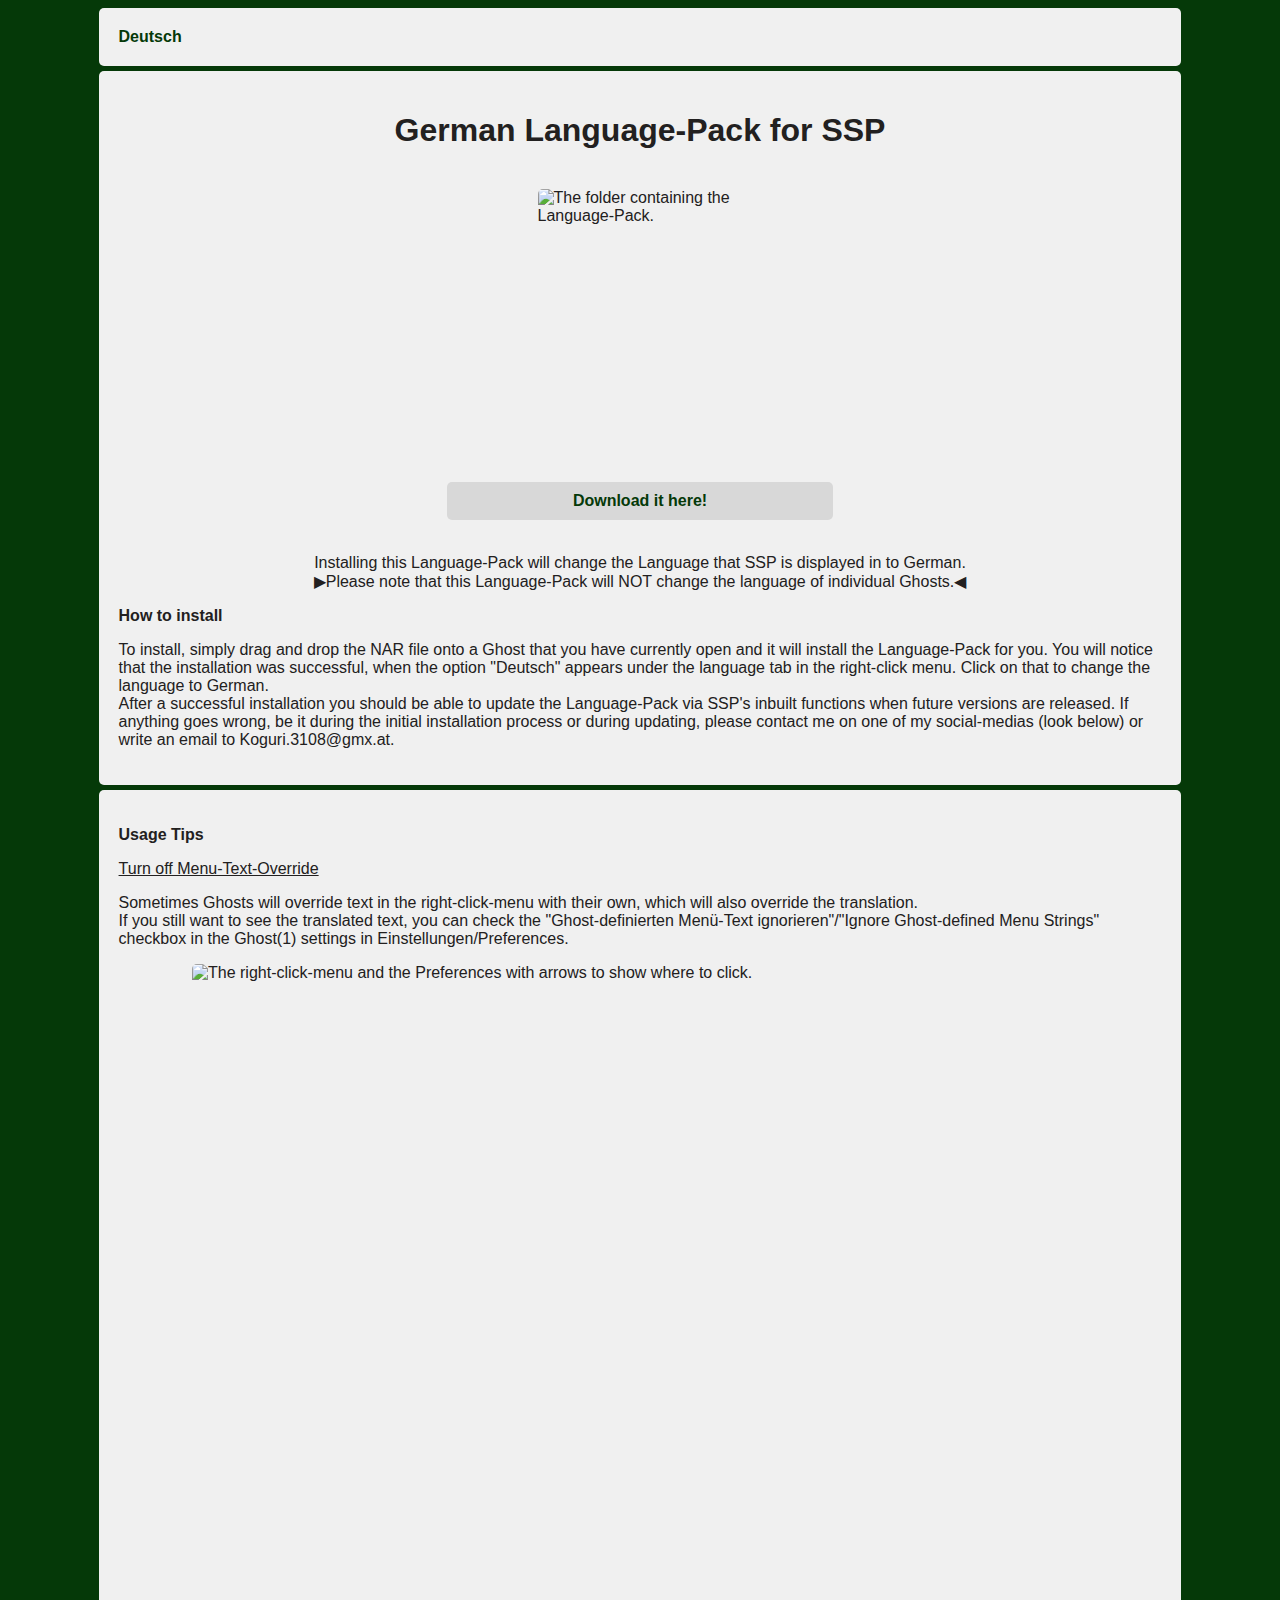
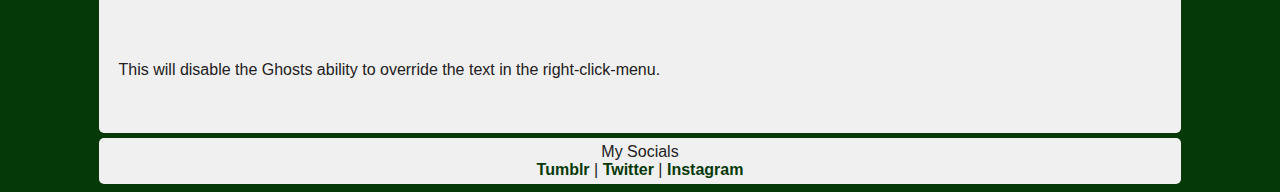
==== de_langpack.html @ 6e1f0029 "first setup" ====
<!DOCTYPE html>
<html>


<head>
    <meta charset="UTF-8"/>
    <meta name="viewport" content="width=device-width, initial-scale=1.0">
    <title>Koguri's SSP-Stuff</title>
    <link rel="stylesheet" href="style.css"/>
    <link rel="shortcut icon" type="image/x-icon" href="favicon.ico">
    
    <meta property="og:type" content="website"/>
    <meta property="og:title" content="Koguri's Pile of Stuff"/>
    <meta property="og:description" content="All of my SSP related creations can be found here"/>
    <meta property="og:url" content="https://Koguri3108.github.io/website/de_langpack.html"/>
</head>

<body>
	<article>
		<a href="https://Koguri3108.github.io/website/de_langpack_de.html">Deutsch</a>
	</article>
    <article>
        <h1>German Language-Pack for SSP</h1>
		<br>
		<img src="img/german.PNG" alt="The folder containing the Language-Pack." width="205" height="275" class="center">
		<br>
		<div class="dlbutton"><a href="https://github.com/Koguri3108/SSP_de_langpack/releases">Download it here!</a></div>
		<br>
		<p class="centertext">Installing this Language-Pack will change the Language that SSP is displayed in to German.<br>▶Please note that this Language-Pack will NOT change the language of individual Ghosts.◀</p>
		<p class="boldtext">How to install</p>
		<p>To install, simply drag and drop the NAR file onto a Ghost that you have currently open and it will install the Language-Pack for you. You will notice that the installation was successful, when the option "Deutsch" appears under the language tab in the right-click menu. Click on that to change the language to German.<br>After a successful installation you should be able to update the Language-Pack via SSP's inbuilt functions when future versions are released. If anything goes wrong, be it during the initial installation process or during updating, please contact me on one of my social-medias (look below) or write an email to Koguri.3108@gmx.at.</p>
	</article>
	<article>
		<p class="boldtext">Usage Tips</p>
		<p class="linetext">Turn off Menu-Text-Override</p>
		<p>Sometimes Ghosts will override text in the right-click-menu with their own, which will also override the translation.<br>If you still want to see the translated text, you can check the "Ghost-definierten Menü-Text ignorieren"/"Ignore Ghost-defined Menu Strings" checkbox in the Ghost(1) settings in Einstellungen/Preferences.</p>
		<img src="img/MenuText.png" alt="The right-click-menu and the Preferences with arrows to show where to click." width="896" height="681" class="center">
		<p>This will disable the Ghosts ability to override the text in the right-click-menu.</p>
		<br>
    </article>
    
    <footer>
        My Socials<br>
        <a href="https://koguri3108.tumblr.com/">Tumblr</a> | 
        <a href="https://twitter.com/3108Koguri">Twitter</a> | 
        <a href="https://www.instagram.com/koguri3108/">Instagram</a>
        <br>
    </footer>
</body>
</html>
---- style.css ----
/*This is a CSS comment! Anything between these tags will not be run and is for your reference. Everything in this file has to do with how the website looks; I've pointed out areas where you can pick text/background colors, etc. If you want to look into doing more specific effects, google is your best friend! You can also look at what's available at https://www.w3schools.com/ */
/*Template version 1.0.2*/

/*This affects every element on the site. You can change the font and font color here.*/
*
{ 
    font-family: 'Tahoma', sans-serif;
    color: #222020; /*Text color*/
    text-align: left;
}

body
{
    background: #053908; /*This is the background color for the whole site*/
    margin-left: 3%;
    margin-right: 3%;
}

article
{
    background: #f0f0f0; /*This is the white boxes that the text is in. You can change this to anything you like*/
    border-radius: 5px;
    margin-top: 5px;
    margin-left: 5%;
    margin-right: 5%;
    padding: 20px;
}

footer
{
    margin-top: 5px;
    margin-left: 5%;
    margin-right: 5%;
    background: #f0f0f0;
    padding: 5px;
    border-radius: 5px;
    text-align: center;
}

h1
{
    text-align: center;
}

h2
{

}

a
{
    color: #053908; /*This is the color for links, such as the download link*/
    text-decoration: None;
	font-weight: bold;
}

a:hover
{
    text-decoration: none;
    color: #0b8f13;
	font-weight: bold;
}



/*Class for centering images*/
.center
{
    display: block;
    margin-left: auto;
    margin-right: auto;
    max-width: 100%;
    height: auto;
    border-radius: 5px; /*If you want your images to be perfectly square, remove the border-radius bit*/
}

/*Classes for the download button*/
.dlbutton
{
    display: block;
    text-align: center;
    padding: 10px;
    background-color: #d8d8d8;
    max-width: 35%;
    border-radius: 5px;
    margin-left: auto;
    margin-right: auto;
}

.dlbutton:hover
{
    background-color: #cfcfcf;
}

/*This is for the webring, but you could use it for any center aligned text*/
.centertext
{
	text-align: center;
}

.boldtext
{
	font-weight: bold;
}

.slanttext
{
	font-style: italic;
}

.linetext
{
	text-decoration-line: underline;
}

.version
{
    margin-left: 20%;
    margin-right: 20%;
    padding: 10px;
    text-align: center;
}

.version:hover
{
    background: #d8d8d8; /*If you dont want your version history to change color when you hover over it, remove this bit of code*/
    border-radius: 5px;
}

/*These next bits handle the responsive iframe for the embedded youtube video that explains ukagaka. The margin bit is mine, and you can adjust the margin here if you don't like the size of the video. The rest I got from here: https://avexdesigns.com/blog/responsive-youtube-embed */
.embed-margin
{
	display: block;
	margin-left: 20%;
	margin-right: 20%;
}

.embed-container
{
	position: relative;
	padding-bottom: 56.25%;
	height: 0;
	overflow: hidden;
	max-width: 100%;
	border-radius: 5px
}

.embed-container iframe, .embed-container object, .embed-container embed
{
	position: absolute;
	top: 0;
	left: 0;
	width: 100%;
	height: 100%;
}

/*Please leave this credit as-is if you use the template as given! If you start making major changes, you can go ahead and get rid of it tbh. Everything I've done here is very basic HTML/CSS*/
.credit
{
    text-align: center;
    color: #a4a4a4;
    font-size: 12px;
}
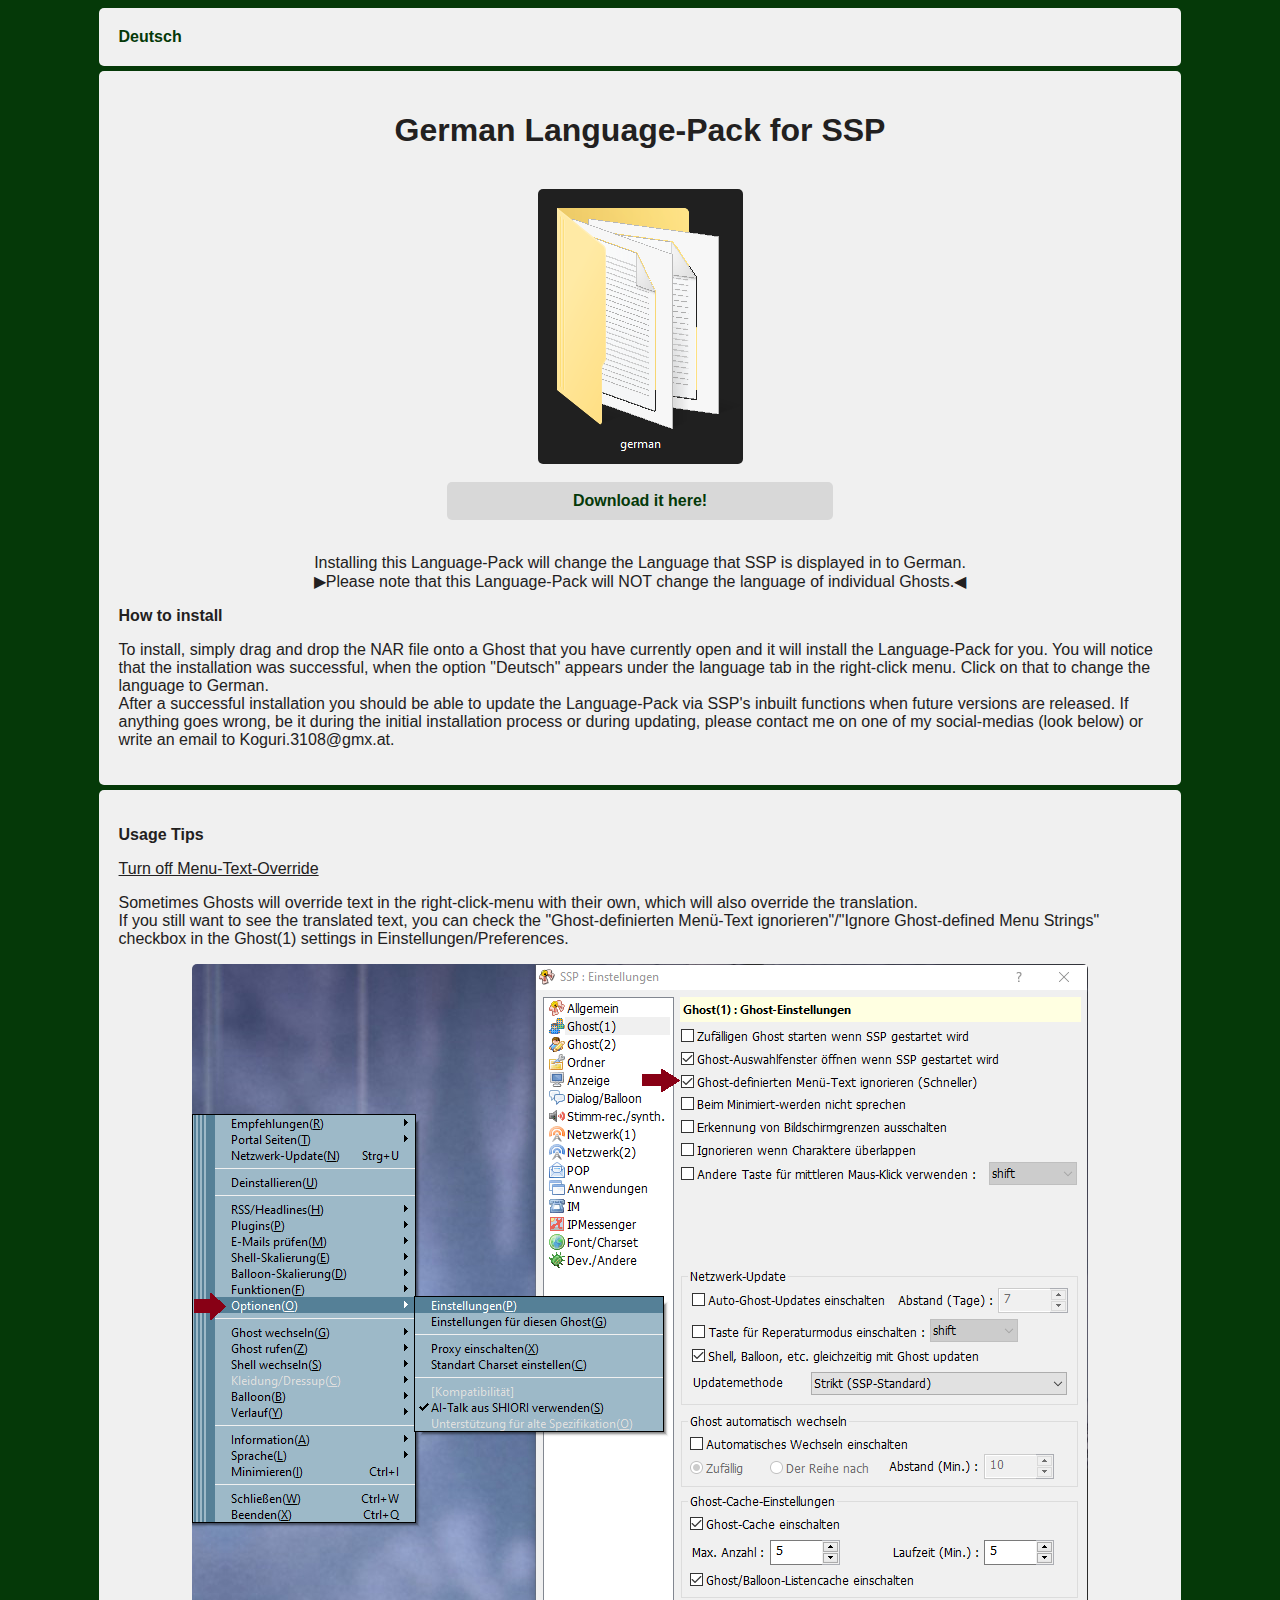
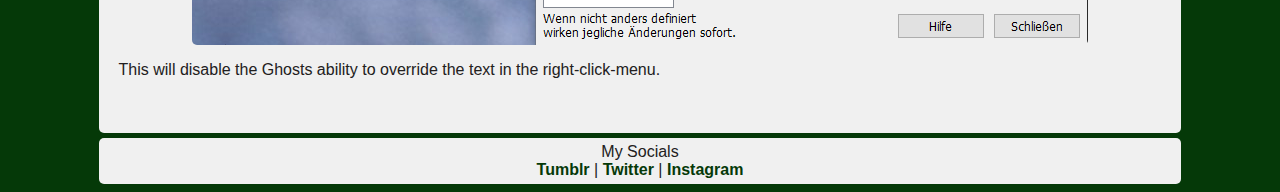
==== commit c646e1bd: "first setup" ====
--- a/de_langpack.html
+++ b/de_langpack.html
@@ -22,7 +22,7 @@
     <article>
         <h1>German Language-Pack for SSP</h1>
 		<br>
-		<img src="img/german.PNG" alt="The folder containing the Language-Pack." width="205" height="275" class="center">
+		<img src="img/german.png" alt="The folder containing the Language-Pack." width="205" height="275" class="center">
 		<br>
 		<div class="dlbutton"><a href="https://github.com/Koguri3108/SSP_de_langpack/releases">Download it here!</a></div>
 		<br>
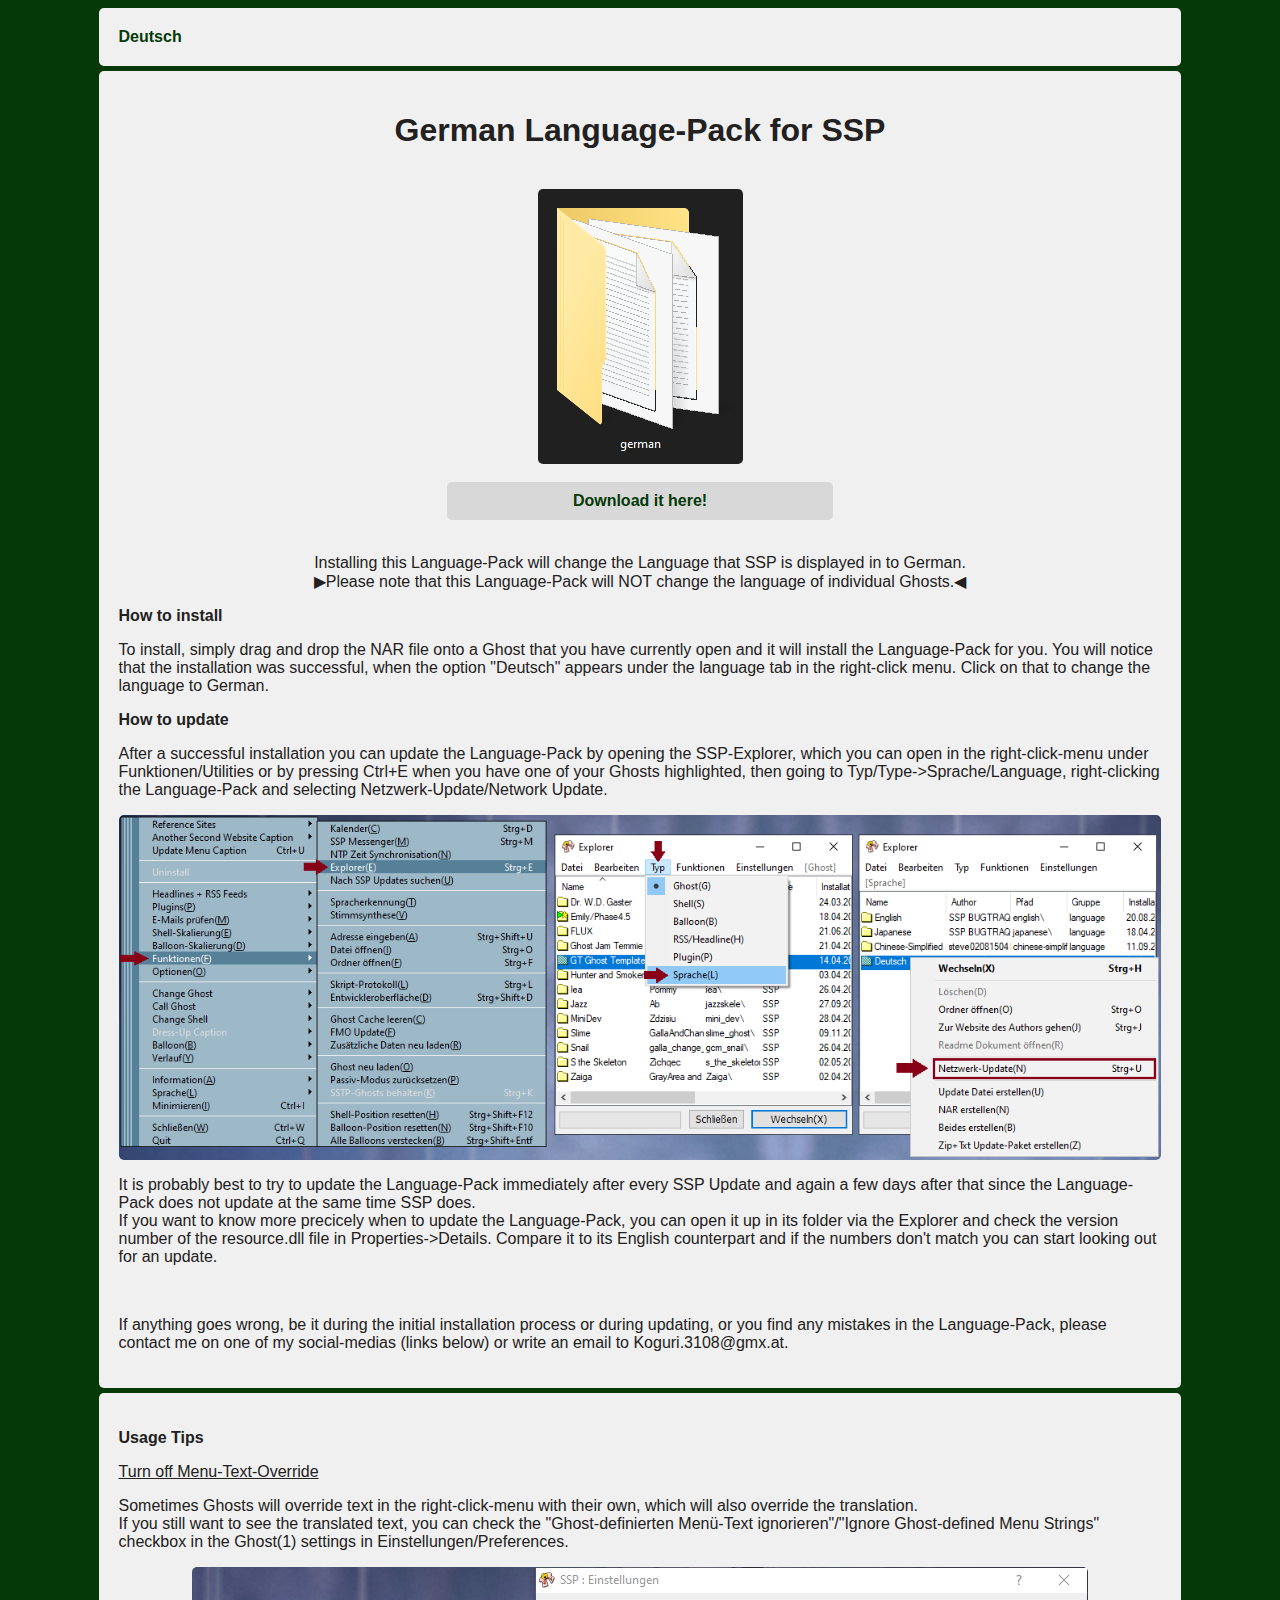
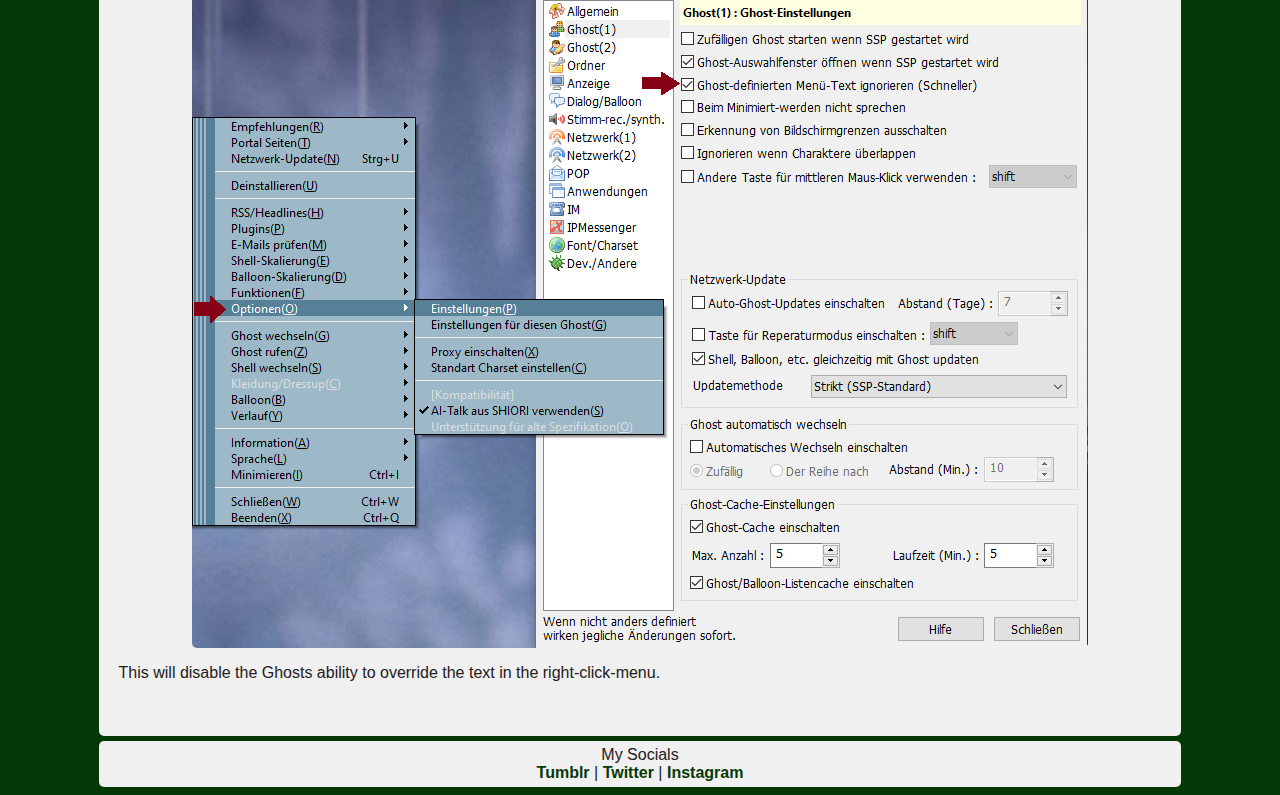
==== commit 7e124675: "Update-Instructions added" ====
--- a/de_langpack.html
+++ b/de_langpack.html
@@ -28,7 +28,14 @@
 		<br>
 		<p class="centertext">Installing this Language-Pack will change the Language that SSP is displayed in to German.<br>▶Please note that this Language-Pack will NOT change the language of individual Ghosts.◀</p>
 		<p class="boldtext">How to install</p>
-		<p>To install, simply drag and drop the NAR file onto a Ghost that you have currently open and it will install the Language-Pack for you. You will notice that the installation was successful, when the option "Deutsch" appears under the language tab in the right-click menu. Click on that to change the language to German.<br>After a successful installation you should be able to update the Language-Pack via SSP's inbuilt functions when future versions are released. If anything goes wrong, be it during the initial installation process or during updating, please contact me on one of my social-medias (look below) or write an email to Koguri.3108@gmx.at.</p>
+		<p>To install, simply drag and drop the NAR file onto a Ghost that you have currently open and it will install the Language-Pack for you. You will notice that the installation was successful, when the option "Deutsch" appears under the language tab in the right-click menu. Click on that to change the language to German.</p>
+		<p class="boldtext">How to update</p>
+		<p>After a successful installation you can update the Language-Pack by opening the SSP-Explorer, which you can open in the right-click-menu under Funktionen/Utilities or by pressing Ctrl+E when you have one of your Ghosts highlighted, then going to Typ/Type->Sprache/Language, right-clicking the Language-Pack and selecting Netzwerk-Update/Network Update.</p>
+		<img src="img/LangUpdate.png" alt="The right-click-menu and the Explorer with arrows to show where to click." width="1292" height="427" class="center">
+		<p>It is probably best to try to update the Language-Pack immediately after every SSP Update and again a few days after that since the Language-Pack does not update at the same time SSP does.
+		<br>If you want to know more precicely when to update the Language-Pack, you can open it up in its folder via the Explorer and check the version number of the resource.dll file in Properties->Details. Compare it to its English counterpart and if the numbers don't match you can start looking out for an update.</p>
+		<br>
+		<p>If anything goes wrong, be it during the initial installation process or during updating, or you find any mistakes in the Language-Pack, please contact me on one of my social-medias (links below) or write an email to Koguri.3108@gmx.at.</p>
 	</article>
 	<article>
 		<p class="boldtext">Usage Tips</p>
